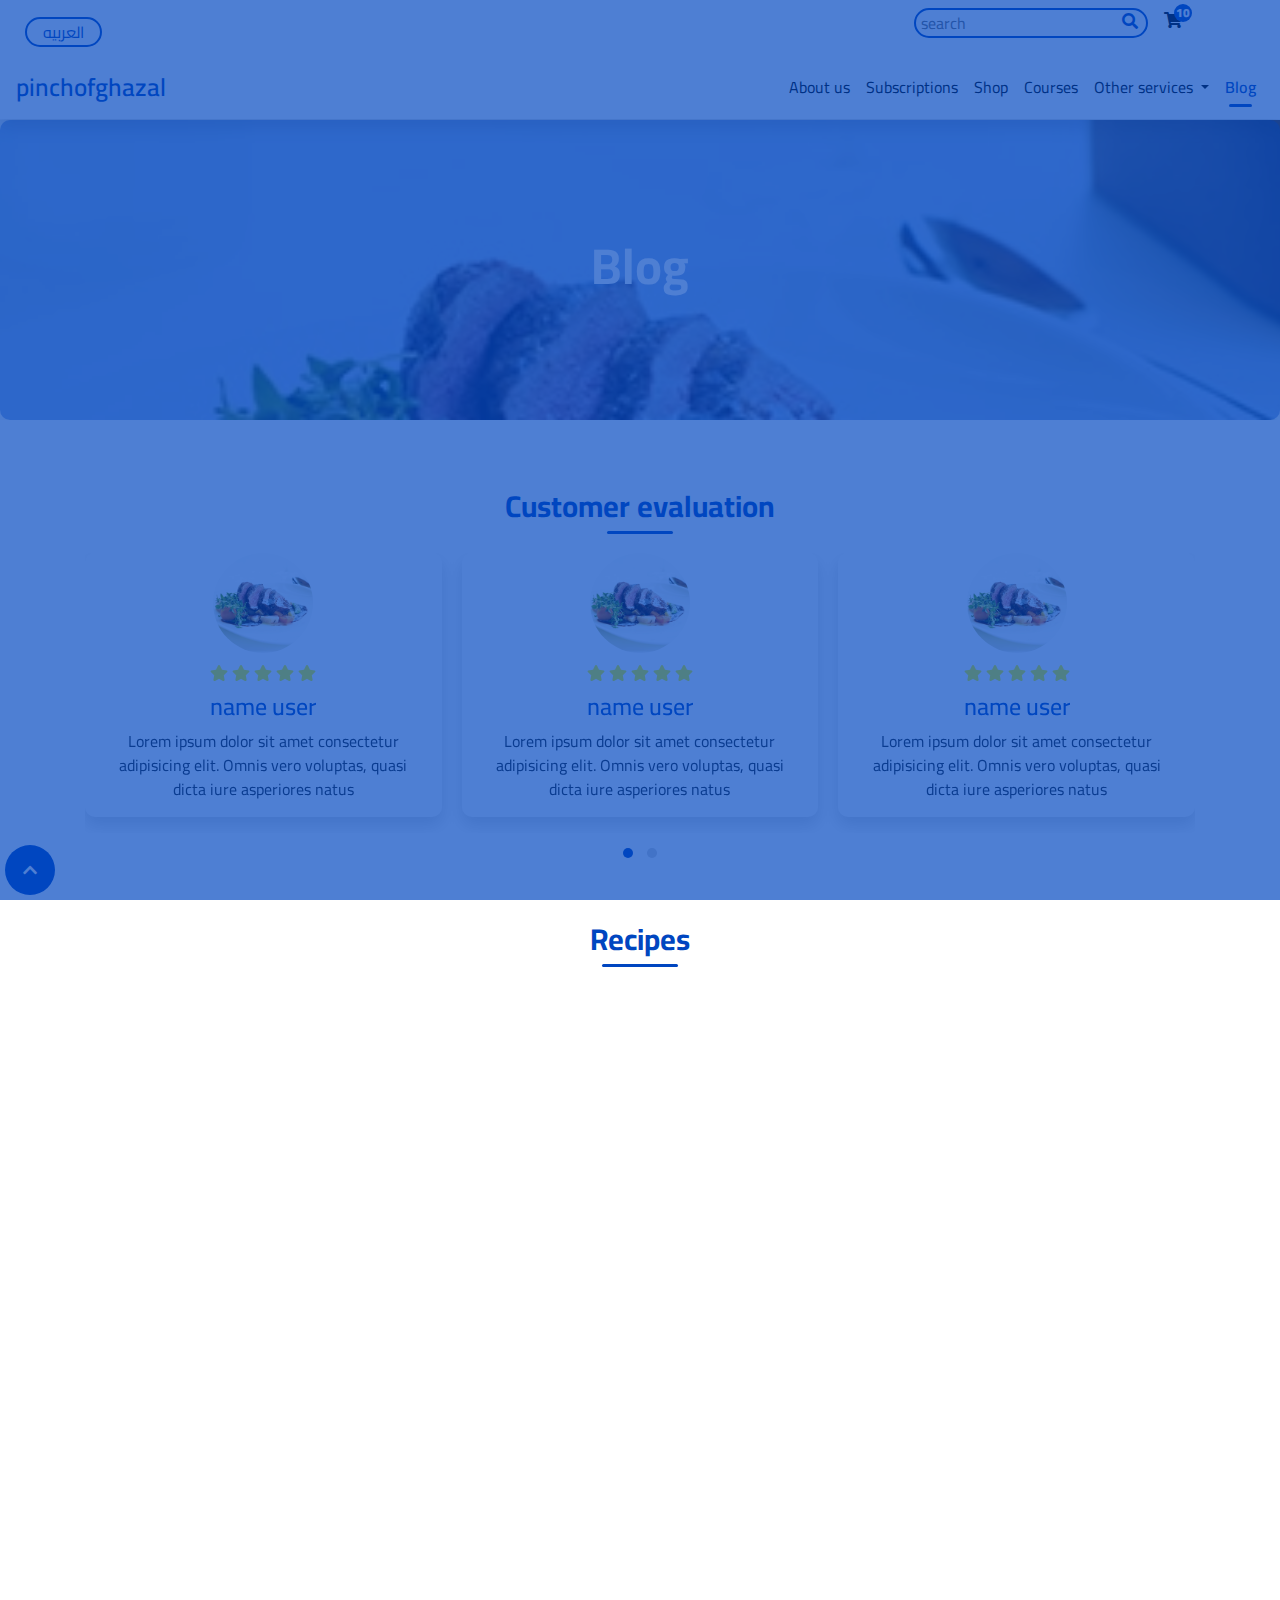
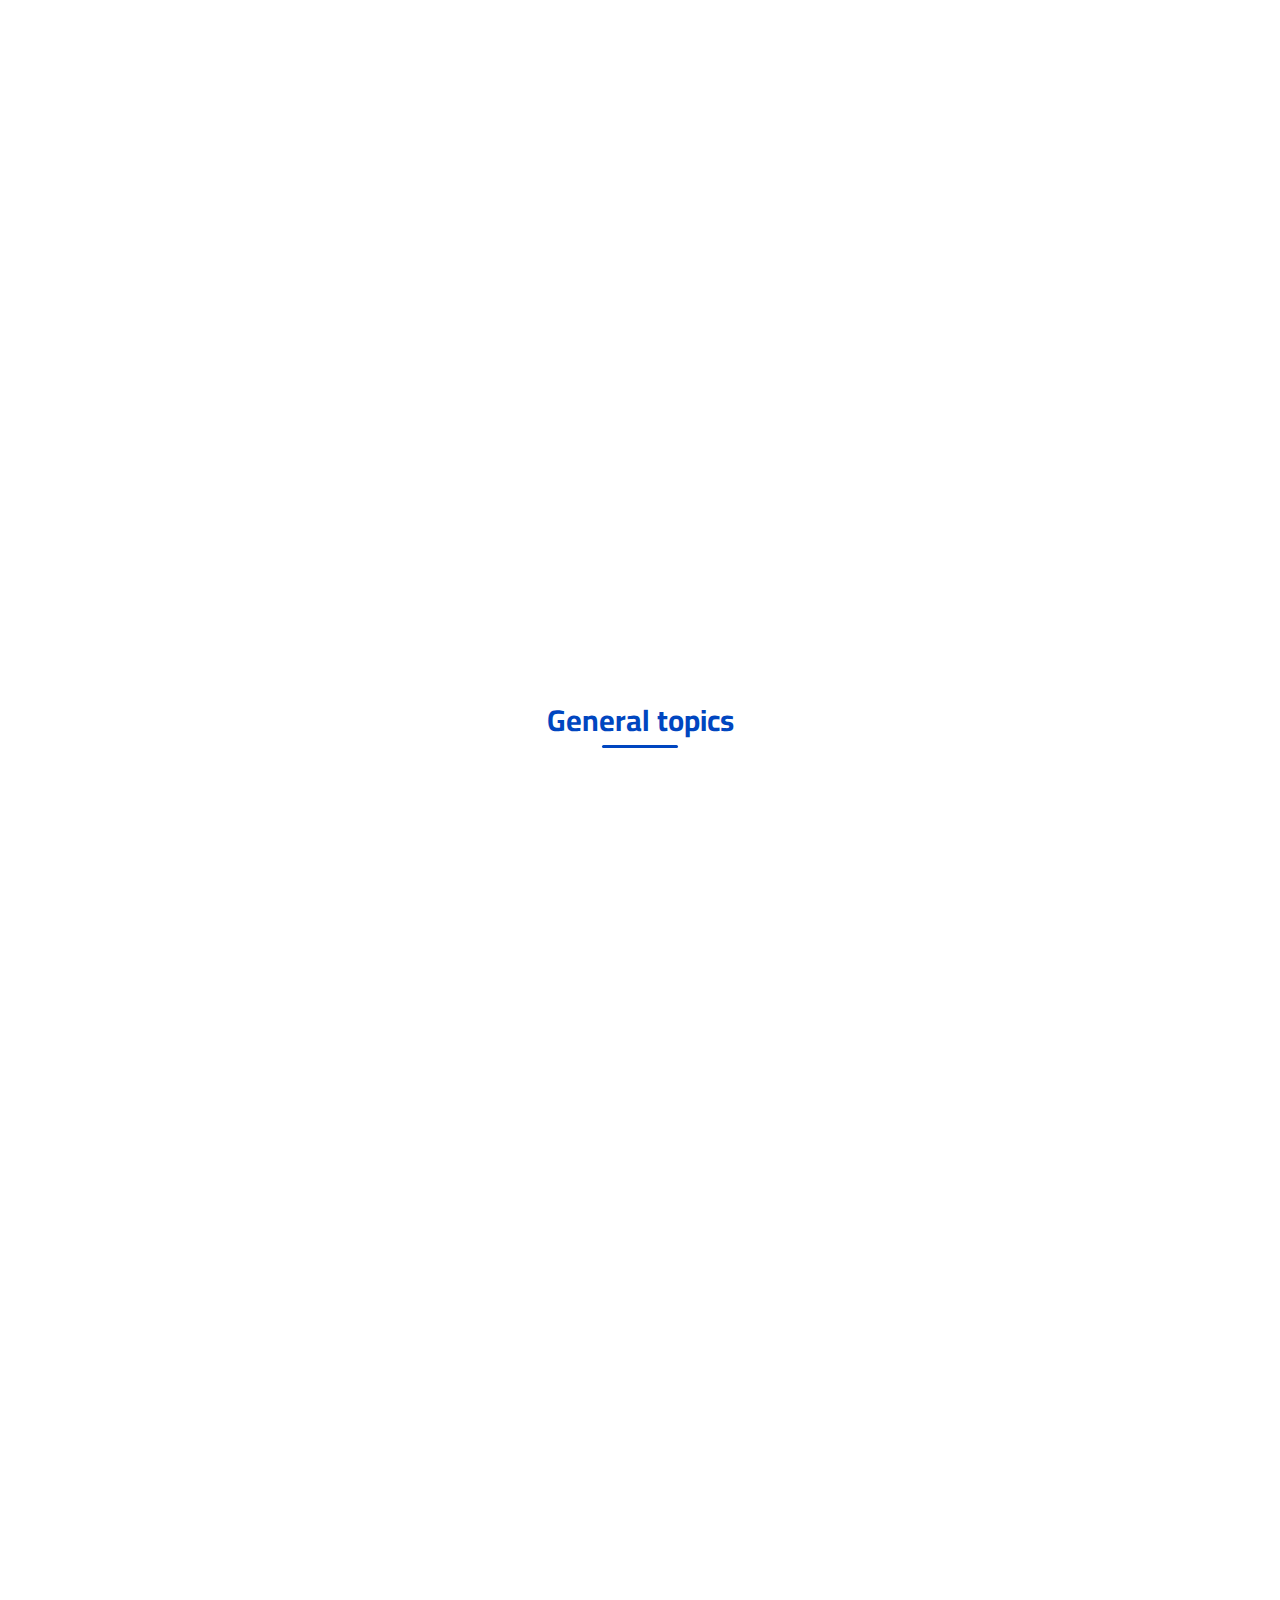
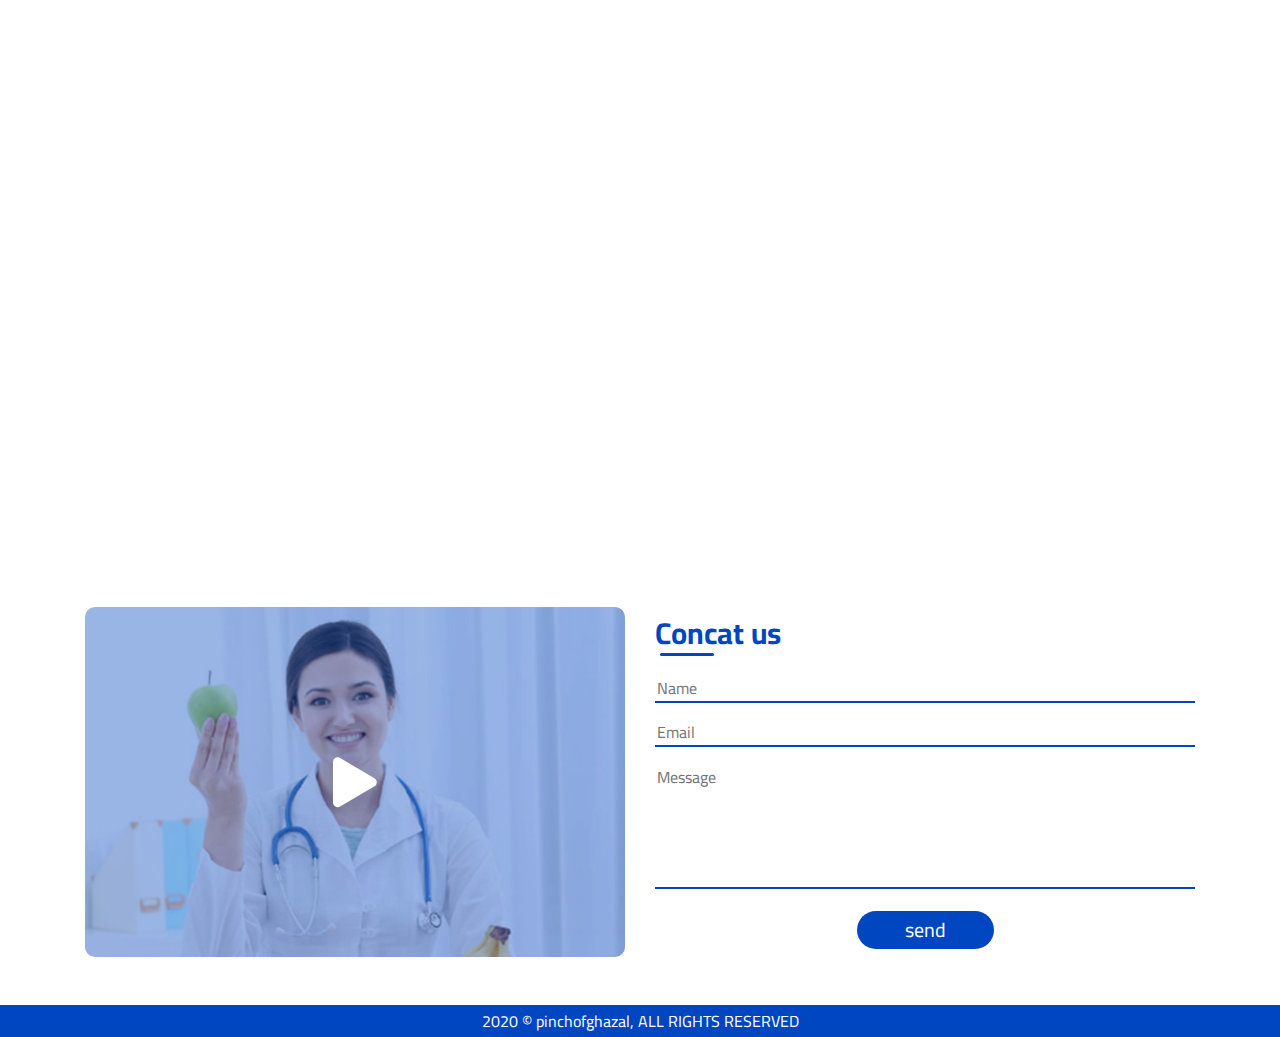
==== blog.html @ 507aa55f "first commit" ====
<!DOCTYPE html>
<html lang="en" dir="ltr">

<head>
    <meta charset="UTF-8">
    <meta name="viewport" content="width=device-width, initial-scale=1.0">
    <title>pinchofghazal</title>
    <link rel="stylesheet" href="css/bootstrap.css">
    <link rel="stylesheet" href="css/all.min.css">
    <link rel="stylesheet" href="css/aos.css">
    <link rel="stylesheet" href="css/magnific-popup.min.css">
    <link rel="stylesheet" href="css/owl.carousel.min.css">
    <link rel="stylesheet" href="css/owl.theme.default.min.css">
    <link rel="stylesheet" href="css/main.css">
    <link rel="preconnect" href="https://fonts.gstatic.com">
    <link href="https://fonts.googleapis.com/css2?family=Cairo:wght@200;300;400;600;700;900&display=swap" rel="stylesheet">
</head>

<body>


    <div class="loader">
        <div class="one"></div>
        <div class="two"></div>
    </div>



    <div class="fixed-top bg-white shadow all-top">
        <div class="top-nav d-block bg-white py-2 clearfix px-5-all">
            <div class="d-inline-block w-25-all ">
                <button class="change-langulage rounded-pill px-3"><a href="index_rtl.html">العربيه</a></button>
            </div>
            <div class="d-inline-block w-70 ">
                <div class="all-nav-top">

                    <div class="d-inline-block mx-3 float-right-all">
                        <a href="">
                            <i class="fas fa-shopping-cart">
                                <span>10</span>
                            </i>
                        </a>

                    </div>
                    <div class="d-inline-block float-right-all position-relative search-all">
                        <input type="text" class="search rounded-pill" placeholder="search">
                        <i class="fas fa-search"></i>
                    </div>
                </div>

            </div>
        </div>
        <nav class="navbar navbar-expand-lg navbar-light bg-light bg-white">

            <a class="navbar-brand" href="index.html">pinchofghazal</a>
            <button class="navbar-toggler" type="button" data-toggle="collapse" data-target="#navbarNav" aria-controls="navbarNav" aria-expanded="false" aria-label="Toggle navigation">
                <span class="navbar-toggler-icon"></span>
            </button>
            <div class="collapse navbar-collapse " id="navbarNav">
                <ul class="navbar-nav mAll-auto ">
                    <li class="nav-item ">
                        <a class="nav-link " href="#">About us <span class="sr-only">(current)</span></a>
                    </li>
                    <li class="nav-item">
                        <a class="nav-link" href="Subscriptions.html">Subscriptions</a>
                    </li>
                    <li class="nav-item">
                        <a class="nav-link" href="#">Shop</a>
                    </li>
                    <li class="nav-item">
                        <a class="nav-link" href="#">Courses</a>
                    </li>

                    <li class="nav-item dropdown">
                        <a class="nav-link dropdown-toggle" href="#" id="navbarDropdown" role="button" data-toggle="dropdown" aria-haspopup="true" aria-expanded="false">
                            Other services

                        </a>
                        <div class="dropdown-menu" aria-labelledby="navbarDropdown">
                            <a class="dropdown-item" href="">Action</a>
                            <a class="dropdown-item" href="">Another action</a>
                            <a class="dropdown-item" href="">Something else here</a>
                        </div>
                    </li>
                    <li class="nav-item">
                        <a class="nav-link active-nav" href="blog.html">Blog</a>
                    </li>
                </ul>
            </div>
        </nav>
    </div>
    <div class="header-blog" style="background-image: url(./img/blog1.jpg);">
        <div class="overlay-2">
            <div class="text-center blog-header d-flex justify-content-center align-items-center">
                <div>
                    <h3 data-aos="fade-down-left">Blog</h3>

                </div>
            </div>
        </div>

    </div>
    <section>
        <div class="container mt-5 pt-3">
            <div class="text-center mb-4 f-title position-relative">
                Customer evaluation

            </div>

            <div class="owl-carousel owl-theme">

                <div class="item">
                    <div class="bg-white shadow radius-20">
                        <div>
                            <div class="text-center d-flex justify-content-center">
                                <img src="./img/blog1.jpg" class=" img-all-blog rounded-circle" alt="">

                            </div>
                            <div class="text-center my-2">
                                <i class="fas fa-star"></i> <i class="fas fa-star"></i> <i class="fas fa-star"></i> <i class="fas fa-star"></i> <i class="fas fa-star"></i>
                            </div>
                            <h4 class="main-color text-center">
                                name user
                            </h4>
                            <p class="px-3 pb-3 text-center">
                                Lorem ipsum dolor sit amet consectetur adipisicing elit. Omnis vero voluptas, quasi dicta iure asperiores natus
                            </p>
                        </div>

                    </div>
                </div>

                <div class="item">
                    <div class="bg-white shadow radius-20">
                        <div>
                            <div class="text-center d-flex justify-content-center">
                                <img src="./img/blog1.jpg" class=" img-all-blog rounded-circle" alt="">

                            </div>
                            <div class="text-center my-2">
                                <i class="fas fa-star"></i> <i class="fas fa-star"></i> <i class="fas fa-star"></i> <i class="fas fa-star"></i> <i class="fas fa-star"></i>
                            </div>
                            <h4 class="main-color text-center">
                                name user
                            </h4>
                            <p class="px-3 pb-3 text-center">
                                Lorem ipsum dolor sit amet consectetur adipisicing elit. Omnis vero voluptas, quasi dicta iure asperiores natus
                            </p>
                        </div>

                    </div>
                </div>

                <div class="item">
                    <div class="bg-white shadow radius-20">
                        <div>
                            <div class="text-center d-flex justify-content-center">
                                <img src="./img/blog1.jpg" class=" img-all-blog rounded-circle" alt="">

                            </div>
                            <div class="text-center my-2">
                                <i class="fas fa-star"></i> <i class="fas fa-star"></i>
                                <i class="fas fa-star"></i> <i class="fas fa-star"></i>
                                <i class="fas fa-star"></i>
                            </div>
                            <h4 class="main-color text-center">
                                name user
                            </h4>
                            <p class="px-3 pb-3 text-center">
                                Lorem ipsum dolor sit amet consectetur adipisicing elit. Omnis vero voluptas, quasi dicta iure asperiores natus
                            </p>
                        </div>

                    </div>
                </div>

                <div class="item">
                    <div class="bg-white shadow radius-20">
                        <div>
                            <div class="text-center d-flex justify-content-center">
                                <img src="./img/blog1.jpg" class=" img-all-blog rounded-circle" alt="">

                            </div>
                            <div class="text-center my-2">
                                <i class="fas fa-star"></i> <i class="fas fa-star"></i> <i class="fas fa-star"></i> <i class="fas fa-star"></i> <i class="fas fa-star"></i>
                            </div>
                            <h4 class="main-color text-center">
                                name user
                            </h4>
                            <p class="px-3 pb-3 text-center">
                                Lorem ipsum dolor sit amet consectetur adipisicing elit. Omnis vero voluptas, quasi dicta iure asperiores natus
                            </p>
                        </div>

                    </div>
                </div>

                <div class="item">
                    <div class="bg-white shadow radius-20">
                        <div>
                            <div class="text-center d-flex justify-content-center">
                                <img src="./img/blog1.jpg" class=" img-all-blog rounded-circle" alt="">

                            </div>
                            <div class="text-center my-2">
                                <i class="fas fa-star"></i> <i class="fas fa-star"></i> <i class="fas fa-star"></i> <i class="fas fa-star"></i> <i class="fas fa-star"></i>
                            </div>
                            <h4 class="main-color text-center">
                                name user
                            </h4>
                            <p class="px-3 pb-3 text-center">
                                Lorem ipsum dolor sit amet consectetur adipisicing elit. Omnis vero voluptas, quasi dicta iure asperiores natus
                            </p>
                        </div>

                    </div>
                </div>

                <div class="item">
                    <div class="bg-white shadow radius-20">
                        <div>
                            <div class="text-center d-flex justify-content-center">
                                <img src="./img/blog1.jpg" class=" img-all-blog rounded-circle" alt="">

                            </div>
                            <div class="text-center my-2">
                                <i class="fas fa-star"></i> <i class="fas fa-star"></i>
                                <i class="fas fa-star"></i> <i class="fas fa-star"></i>
                                <i class="fas fa-star"></i>
                            </div>
                            <h4 class="main-color text-center">
                                name user
                            </h4>
                            <p class="px-3 pb-3 text-center">
                                Lorem ipsum dolor sit amet consectetur adipisicing elit. Omnis vero voluptas, quasi dicta iure asperiores natus
                            </p>
                        </div>

                    </div>
                </div>

            </div>
        </div>
    </section>
    <section class="my-5">
        <div class="text-center mb-4 f-title position-relative">
            Recipes

        </div>
        <div class="container Recipes">
            <div class="row">
                <div class="col-md-4 my-2" data-aos-offset="500" data-aos-duration="1000" data-aos="fade-down-left">
                    <div class="radius-20 position-relative overflow-hidden">

                        <img src="./img/blog1.jpg" class="w-100 radius-20 img-fluid" alt="">
                        <div class="overlay-4 d-flex justify-content-center align-items-center">
                            <a class="viewMore open-all rounded-pill" href="https://www.youtube.com/watch?v=DBaBpQOu3nA" target="_blank">

                                <i class="fas fa-play"></i>
                            </a>
                        </div>
                    </div>

                </div>
                <div class="col-md-4 my-2" data-aos-offset="500" data-aos-duration="1000" data-aos="fade-down-left">
                    <div class="radius-20 position-relative overflow-hidden">

                        <img src="./img/blog1.jpg" class="w-100 radius-20 img-fluid" alt="">
                        <div class="overlay-4 d-flex justify-content-center align-items-center">
                            <a class="viewMore open-all rounded-pill" href="https://www.youtube.com/watch?v=DBaBpQOu3nA" target="_blank">

                                <i class="fas fa-play"></i>
                            </a>
                        </div>
                    </div>

                </div>
                <div class="col-md-4 my-2" data-aos-offset="500" data-aos-duration="1000" data-aos="fade-down-left">
                    <div class="radius-20 position-relative overflow-hidden">

                        <img src="./img/blog1.jpg" class="w-100 radius-20 img-fluid" alt="">
                        <div class="overlay-4 d-flex justify-content-center align-items-center">
                            <a class="viewMore open-all rounded-pill" href="https://www.youtube.com/watch?v=DBaBpQOu3nA" target="_blank">

                                <i class="fas fa-play"></i>
                            </a>
                        </div>
                    </div>

                </div>
                <div class="col-md-4 my-2" data-aos-offset="500" data-aos-duration="1000" data-aos="fade-down-left">
                    <div class="radius-20 position-relative overflow-hidden">

                        <img src="./img/blog1.jpg" class="w-100 radius-20 img-fluid" alt="">
                        <div class="overlay-4 d-flex justify-content-center align-items-center">
                            <a class="viewMore open-all rounded-pill" href="https://www.youtube.com/watch?v=DBaBpQOu3nA" target="_blank">

                                <i class="fas fa-play"></i>
                            </a>
                        </div>
                    </div>

                </div>

                <div class="col-md-4 my-2" data-aos-offset="500" data-aos-duration="1000" data-aos="fade-down-left">
                    <div class="radius-20 position-relative overflow-hidden">

                        <img src="./img/blog1.jpg" class="w-100 radius-20 img-fluid" alt="">
                        <div class="overlay-4 d-flex justify-content-center align-items-center">
                            <a class="viewMore open-all rounded-pill" href="https://www.youtube.com/watch?v=DBaBpQOu3nA" target="_blank">

                                <i class="fas fa-play"></i>
                            </a>
                        </div>
                    </div>

                </div>

                <div class="col-md-4 my-2" data-aos-offset="500" data-aos-duration="1000" data-aos="fade-down-left">
                    <div class="radius-20 position-relative overflow-hidden">

                        <img src="./img/blog1.jpg" class="w-100 radius-20 img-fluid" alt="">
                        <div class="overlay-4 d-flex justify-content-center align-items-center">
                            <a class="viewMore open-all rounded-pill" href="https://www.youtube.com/watch?v=DBaBpQOu3nA" target="_blank">

                                <i class="fas fa-play"></i>
                            </a>
                        </div>
                    </div>

                </div>
                <div class="col-md-4 my-2" data-aos-offset="500" data-aos-duration="1000" data-aos="fade-down-left">
                    <div class="radius-20 position-relative overflow-hidden">

                        <img src="./img/blog1.jpg" class="w-100 radius-20 img-fluid" alt="">
                        <div class="overlay-4 d-flex justify-content-center align-items-center">
                            <a class="viewMore open-all rounded-pill" href="https://www.youtube.com/watch?v=DBaBpQOu3nA" target="_blank">

                                <i class="fas fa-play"></i>
                            </a>
                        </div>
                    </div>

                </div>
                <div class="col-md-4 my-2" data-aos-offset="500" data-aos-duration="1000" data-aos="fade-down-left">
                    <div class="radius-20 position-relative overflow-hidden">

                        <img src="./img/blog1.jpg" class="w-100 radius-20 img-fluid" alt="">
                        <div class="overlay-4 d-flex justify-content-center align-items-center">
                            <a class="viewMore open-all rounded-pill" href="https://www.youtube.com/watch?v=DBaBpQOu3nA" target="_blank">

                                <i class="fas fa-play"></i>
                            </a>
                        </div>
                    </div>

                </div>
                <div class="col-md-4 my-2" data-aos-offset="500" data-aos-duration="1000" data-aos="fade-down-left">
                    <div class="radius-20 position-relative overflow-hidden">

                        <img src="./img/blog1.jpg" class="w-100 radius-20 img-fluid" alt="">
                        <div class="overlay-4 d-flex justify-content-center align-items-center">
                            <a class="viewMore open-all rounded-pill" href="https://www.youtube.com/watch?v=DBaBpQOu3nA" target="_blank">

                                <i class="fas fa-play"></i>
                            </a>
                        </div>
                    </div>

                </div>
                <div class="col-md-4 my-2" data-aos-offset="500" data-aos-duration="1000" data-aos="fade-down-left">
                    <div class="radius-20 position-relative overflow-hidden">

                        <img src="./img/blog1.jpg" class="w-100 radius-20 img-fluid" alt="">
                        <div class="overlay-4 d-flex justify-content-center align-items-center">
                            <a class="viewMore open-all rounded-pill" href="https://www.youtube.com/watch?v=DBaBpQOu3nA" target="_blank">

                                <i class="fas fa-play"></i>
                            </a>
                        </div>
                    </div>

                </div>
                <div class="col-md-4 my-2" data-aos-offset="500" data-aos-duration="1000" data-aos="fade-down-left">
                    <div class="radius-20 position-relative overflow-hidden">

                        <img src="./img/blog1.jpg" class="w-100 radius-20 img-fluid" alt="">
                        <div class="overlay-4 d-flex justify-content-center align-items-center">
                            <a class="viewMore open-all rounded-pill" href="https://www.youtube.com/watch?v=DBaBpQOu3nA" target="_blank">

                                <i class="fas fa-play"></i>
                            </a>
                        </div>
                    </div>

                </div>
                <div class="col-md-4 my-2" data-aos-offset="500" data-aos-duration="1000" data-aos="fade-down-left">
                    <div class="radius-20 position-relative overflow-hidden">

                        <img src="./img/blog1.jpg" class="w-100 radius-20 img-fluid" alt="">
                        <div class="overlay-4 d-flex justify-content-center align-items-center">
                            <a class="viewMore open-all rounded-pill" href="https://www.youtube.com/watch?v=DBaBpQOu3nA" target="_blank">

                                <i class="fas fa-play"></i>
                            </a>
                        </div>
                    </div>

                </div>
            </div>
        </div>
    </section>
    <section class="mb-5">
        <div class="text-center mb-4 f-title position-relative">
            General topics

        </div>
        <div class="container">
            <div class="row">


                <div class="col-md-12 my-3">
                    <div class="row py-0 bg-white shadow radius-20" data-aos-offset="500" data-aos-duration="1000" data-aos="flip-down">
                        <div class="col-md-4 px-0 py-0">
                            <img src="./img/ex3.jpg" class=" w-100 h-100" alt="">
                        </div>
                        <div class="col-md-8 d-flex align-items-center">
                            <div>

                                <h4 class="main-color"><i class="fas fa-dot-circle px-1"></i> name topics</h4>
                                <p>
                                    Lorem ipsum dolor sit amet consectetur adipisicing elit. Velit sapiente in officiis est corrupti aut magnam consequatur dolore labore excepturi, possimus provident ut soluta, deserunt facere! Ea suscipit sed eligendi!
                                </p>
                            </div>

                        </div>
                    </div>
                </div>

                <div class="col-md-12 my-3">
                    <div class="row py-0 bg-white shadow radius-20" data-aos-offset="500" data-aos-duration="1000" data-aos="flip-down">
                        <div class="col-md-4 px-0 py-0">
                            <img src="./img/ex3.jpg" class=" w-100 h-100" alt="">
                        </div>
                        <div class="col-md-8 d-flex align-items-center">
                            <div>

                                <h4 class="main-color"><i class="fas fa-dot-circle px-1"></i> name topics</h4>
                                <p>
                                    Lorem ipsum dolor sit amet consectetur adipisicing elit. Velit sapiente in officiis est corrupti aut magnam consequatur dolore labore excepturi, possimus provident ut soluta, deserunt facere! Ea suscipit sed eligendi!
                                </p>
                            </div>

                        </div>
                    </div>
                </div>
                <div class="col-md-12 my-3">
                    <div class="row py-0 bg-white shadow radius-20" data-aos-offset="500" data-aos-duration="1000" data-aos="flip-down">
                        <div class="col-md-4 px-0 py-0">
                            <img src="./img/ex3.jpg" class=" w-100 h-100" alt="">
                        </div>
                        <div class="col-md-8 d-flex align-items-center">
                            <div>

                                <h4 class="main-color"><i class="fas fa-dot-circle px-1"></i> name topics</h4>
                                <p>
                                    Lorem ipsum dolor sit amet consectetur adipisicing elit. Velit sapiente in officiis est corrupti aut magnam consequatur dolore labore excepturi, possimus provident ut soluta, deserunt facere! Ea suscipit sed eligendi!
                                </p>
                            </div>

                        </div>
                    </div>
                </div>
                <div class="col-md-12 my-3">
                    <div class="row py-0 bg-white shadow radius-20" data-aos-offset="500" data-aos-duration="1000" data-aos="flip-down">
                        <div class="col-md-4 px-0 py-0">
                            <img src="./img/ex3.jpg" class=" w-100 h-100" alt="">
                        </div>
                        <div class="col-md-8 d-flex align-items-center">
                            <div>

                                <h4 class="main-color"><i class="fas fa-dot-circle px-1"></i> name topics</h4>
                                <p>
                                    Lorem ipsum dolor sit amet consectetur adipisicing elit. Velit sapiente in officiis est corrupti aut magnam consequatur dolore labore excepturi, possimus provident ut soluta, deserunt facere! Ea suscipit sed eligendi!
                                </p>
                            </div>

                        </div>
                    </div>
                </div>
                <div class="col-md-12 my-3">
                    <div class="row py-0 bg-white shadow radius-20" data-aos-offset="500" data-aos-duration="1000" data-aos="flip-down">
                        <div class="col-md-4 px-0 py-0">
                            <img src="./img/ex3.jpg" class=" w-100 h-100" alt="">
                        </div>
                        <div class="col-md-8 d-flex align-items-center">
                            <div>

                                <h4 class="main-color"><i class="fas fa-dot-circle px-1"></i> name topics</h4>
                                <p>
                                    Lorem ipsum dolor sit amet consectetur adipisicing elit. Velit sapiente in officiis est corrupti aut magnam consequatur dolore labore excepturi, possimus provident ut soluta, deserunt facere! Ea suscipit sed eligendi!
                                </p>
                            </div>

                        </div>
                    </div>
                </div>


            </div>
        </div>
    </section>
    <section>
        <div class="container my-5">
            <div class="row">
                <div class="col-md-6">
                    <div class="position-relative">
                        <img src="./img/ex3.jpg" class="w-100 border-10 img-fluid " alt="">
                        <div class="overlay-2 d-flex align-items-center justify-content-center">
                            <a class="viewMore open-all rounded-pill" href="https://www.youtube.com/watch?v=DBaBpQOu3nA" target="_blank">

                                <i class="fas fa-play"></i>
                            </a>
                        </div>
                    </div>
                </div>

                <div class="col-md-6 conact">
                    <h2 class="position-relative title-sec my-2">Concat us</h2>
                    <div class="d-flex align-items-center ">
                        <div class="w-100">
                            <form action="" method="">
                                <div class="my-3">
                                    <input type="text" class="w-100" placeholder="Name">
                                </div>
                                <div class="my-3">
                                    <input type="email" class="w-100" placeholder="Email">
                                </div>
                                <div class="my-3">
                                    <textarea name="" id="" rows="5" class="w-100" placeholder="Message"></textarea>
                                </div>
                                <div class="text-center">
                                    <button class="send-btn rounded-pill px-5 py-1">send</button>
                                </div>
                            </form>
                        </div>
                    </div>

                </div>

            </div>
        </div>
    </section>
    <div class="bg-main py-1 color-main text-center">
        2020 © pinchofghazal, ALL RIGHTS RESERVED
    </div>
    <div id="up">
        <i class="fas fa-chevron-up"></i>
    </div>
    <script src="js/jquery-3-4-1-min.js"></script>
    <script src="js/popper.min.js"></script>
    <script src="js/bootstrap.js"></script>
    <script src="js/aos.js"></script>
    <script src="js/jquery.magnific-popup.min.js"></script>
    <script src="js/videopopup.js"></script>
    <script src="js/owl.carousel.min.js"></script>
    <script src="js/main.js"></script>
    <script src="js/blog.js"></script>
</body>

</html>
---- css/main.css ----
[dir="rtl"] body {
  direction: rtl;
  text-align: right;
}

[dir="rtl"] html {
  text-align: right;
  direction: rtl;
}

[dir="rtl"] .price-product {
  left: 25px;
}

[dir="rtl"] .mAll-auto {
  margin-right: auto;
}

[dir="rtl"] .float-right-all {
  float: left !important;
}

[dir="rtl"] .search-all i {
  left: 10px !important;
}

@media (min-width: 1px) and (max-width: 767px) {
  [dir="rtl"] .carousel-indicators {
    right: -54px;
  }
}

[dir="rtl"] .carousel-control-next {
  right: 20px !important;
}

[dir="rtl"] .carousel-control-next .fa-chevron-right {
  right: -10px !important;
}

[dir="rtl"] .carousel-control-prev {
  left: 20px !important;
}

[dir="rtl"] .carousel-control-prev .fa-chevron-left {
  right: -10px;
}

@media (min-width: 1px) and (max-width: 767px) {
  [dir="rtl"] .carousel-control-next {
    right: 0px !important;
  }
  [dir="rtl"] .carousel-control-next .fa-chevron-right {
    right: -10px !important;
  }
  [dir="rtl"] .carousel-control-prev {
    left: 0px !important;
  }
  [dir="rtl"] .carousel-control-prev .fa-chevron-left {
    right: -10px;
  }
}

@media (min-width: 1px) and (max-width: 767px) {
  [dir="rtl"] .carousel-control-next {
    width: 30px !important;
    height: 30px !important;
    right: 10px !important;
  }
  [dir="rtl"] .carousel-control-next .fa-chevron-right {
    right: -10px !important;
  }
  [dir="rtl"] .carousel-control-prev {
    width: 30px !important;
    height: 30px !important;
    left: 10px !important;
  }
  [dir="rtl"] .carousel-control-prev .fa-chevron-left {
    right: -10px;
  }
}

[dir="rtl"] .title-sec::after {
  right: 5px;
}

* {
  font-family: 'Cairo', sans-serif;
}

body {
  overflow-x: hidden;
}

[dir="ltr"] .title-sec::after {
  left: 5px;
}

[dir="ltr"] body {
  direction: ltr;
  text-align: left;
}

[dir="ltr"] html {
  direction: ltr;
  text-align: left;
}

[dir="ltr"] .price-product {
  right: 25px;
}

[dir="ltr"] .mAll-auto {
  margin-left: auto;
}

[dir="ltr"] .float-right-all {
  float: right;
}

[dir="ltr"] .search-all i {
  right: 10px !important;
}

[dir="ltr"] .carousel-control-next {
  right: 20px !important;
}

[dir="ltr"] .carousel-control-next .fa-chevron-right {
  right: 10px !important;
}

[dir="ltr"] .carousel-control-prev {
  left: 20px !important;
}

[dir="ltr"] .carousel-control-prev .fa-chevron-left {
  left: -10px;
}

@media (min-width: 1px) and (max-width: 767px) {
  [dir="ltr"] .carousel-control-next {
    width: 30px !important;
    height: 30px !important;
    right: 10px !important;
  }
  [dir="ltr"] .carousel-control-next .fa-chevron-right {
    right: 10px !important;
  }
  [dir="ltr"] .carousel-control-prev {
    width: 30px !important;
    height: 30px !important;
    left: 10px !important;
  }
  [dir="ltr"] .carousel-control-prev .fa-chevron-left {
    right: 0px;
  }
}

.carousel-inner {
  height: 100% !important;
}

.carousel-item {
  background-position: center;
  background-size: cover;
  height: 100% !important;
}

.all-one {
  position: relative;
  height: 100%;
}

.overlay {
  background-color: rgba(0, 0, 0, 0.3);
  height: 100%;
  width: 100%;
}

.fixed-top {
  z-index: 888 !important;
}

.loader {
  position: fixed;
  z-index: 9999999999999999999 !important;
  background: #0046C0;
  display: -webkit-box;
  display: -ms-flexbox;
  display: flex;
  height: 100vh;
  width: 100%;
  top: 0;
  left: 0;
  right: 0;
  bottom: 0;
  -webkit-box-pack: center;
      -ms-flex-pack: center;
          justify-content: center;
  -webkit-box-align: center;
      -ms-flex-align: center;
          align-items: center;
}

.one {
  position: absolute;
  border-radius: 50%;
  background: #FFFFFF;
  opacity: .0;
  -webkit-animation: loading 1.3s .65s infinite;
          animation: loading 1.3s .65s infinite;
  height: 20px;
  width: 20px;
}

.two {
  position: absolute;
  border-radius: 50%;
  background: #FF4081;
  opacity: .0;
  -webkit-animation: loading 1.3s infinite;
          animation: loading 1.3s infinite;
  height: 20px;
  width: 20px;
}

@-webkit-keyframes loading {
  0% {
    opacity: .0;
    -webkit-transform: scale(0.15);
            transform: scale(0.15);
    -webkit-box-shadow: 0 0 2px rgba(0, 0, 0, 0.1);
            box-shadow: 0 0 2px rgba(0, 0, 0, 0.1);
  }
  50% {
    opacity: 1;
    -webkit-transform: scale(2);
            transform: scale(2);
    -webkit-box-shadow: 0 0 10px rgba(0, 0, 0, 0.1);
            box-shadow: 0 0 10px rgba(0, 0, 0, 0.1);
  }
  100% {
    opacity: .0;
    -webkit-transform: scale(0.15);
            transform: scale(0.15);
    -webkit-box-shadow: 0 0 2px rgba(0, 0, 0, 0.1);
            box-shadow: 0 0 2px rgba(0, 0, 0, 0.1);
  }
}

@keyframes loading {
  0% {
    opacity: .0;
    -webkit-transform: scale(0.15);
            transform: scale(0.15);
    -webkit-box-shadow: 0 0 2px rgba(0, 0, 0, 0.1);
            box-shadow: 0 0 2px rgba(0, 0, 0, 0.1);
  }
  50% {
    opacity: 1;
    -webkit-transform: scale(2);
            transform: scale(2);
    -webkit-box-shadow: 0 0 10px rgba(0, 0, 0, 0.1);
            box-shadow: 0 0 10px rgba(0, 0, 0, 0.1);
  }
  100% {
    opacity: .0;
    -webkit-transform: scale(0.15);
            transform: scale(0.15);
    -webkit-box-shadow: 0 0 2px rgba(0, 0, 0, 0.1);
            box-shadow: 0 0 2px rgba(0, 0, 0, 0.1);
  }
}

.Advertising {
  height: 100%;
  position: fixed !important;
  top: 0;
  left: 0;
  right: 0;
  bottom: 0;
  background-color: rgba(0, 0, 0, 0.3);
  z-index: 8888 !important;
  -webkit-animation-name: open;
          animation-name: open;
  -webkit-animation-duration: 1s;
          animation-duration: 1s;
  display: none;
}

@-webkit-keyframes open {
  0% {
    transform: scale(0);
    -webkit-transform: scale(0);
    -moz-transform: scale(0);
    -ms-transform: scale(0);
    -o-transform: scale(0);
  }
  100% {
    transform: scale(1);
    -webkit-transform: scale(1);
    -moz-transform: scale(1);
    -ms-transform: scale(1);
    -o-transform: scale(1);
  }
}

@keyframes open {
  0% {
    transform: scale(0);
    -webkit-transform: scale(0);
    -moz-transform: scale(0);
    -ms-transform: scale(0);
    -o-transform: scale(0);
  }
  100% {
    transform: scale(1);
    -webkit-transform: scale(1);
    -moz-transform: scale(1);
    -ms-transform: scale(1);
    -o-transform: scale(1);
  }
}

.Advertising-box {
  background-color: #fff;
  border-radius: 10px;
  width: 35%;
  -webkit-border-radius: 10px;
  -moz-border-radius: 10px;
  -ms-border-radius: 10px;
  -o-border-radius: 10px;
}

.rounded-left-all {
  border-top-left-radius: 10px;
}

.rounded-right-all {
  border-top-right-radius: 10px;
}

.object-fit {
  -o-object-fit: cover;
     object-fit: cover;
}

.close-Advertising {
  position: absolute;
  top: -13px;
  right: -13px;
  background-color: #ffffff;
  color: #000000;
  padding: 5px;
  width: 30px;
  height: 30px;
  border-radius: 50%;
  -webkit-border-radius: 50%;
  -moz-border-radius: 50%;
  -ms-border-radius: 50%;
  -o-border-radius: 50%;
  -webkit-box-pack: center;
      -ms-flex-pack: center;
          justify-content: center;
  -webkit-box-align: center;
      -ms-flex-align: center;
          align-items: center;
  display: -webkit-box;
  display: -ms-flexbox;
  display: flex;
  text-align: center;
  cursor: pointer;
  -webkit-box-shadow: 0px 0px 10px #000000;
          box-shadow: 0px 0px 10px #000000;
}

a {
  text-decoration: none !important;
}

a:hover {
  text-decoration: none !important;
}

a,
a:hover,
a:focus,
a:active {
  text-decoration: none !important;
}

.see-All {
  border: 2px solid #0046C0;
  color: #0046C0;
  padding-left: 50px;
  padding-right: 50px;
}

.price-product {
  position: absolute;
  background-color: #fff;
  -webkit-box-shadow: 0px 10px 25px #ccc;
          box-shadow: 0px 10px 25px #ccc;
  top: -25px;
  width: 50px;
  height: 50px;
  display: -webkit-box;
  display: -ms-flexbox;
  display: flex;
  -webkit-box-align: center;
      -ms-flex-align: center;
          align-items: center;
  -webkit-box-pack: center;
      -ms-flex-pack: center;
          justify-content: center;
  border-radius: 50%;
  -webkit-border-radius: 50%;
  -moz-border-radius: 50%;
  -ms-border-radius: 50%;
  -o-border-radius: 50%;
}

.name-product {
  color: #0046C0;
  font-size: 25px;
  font-weight: 600;
}

.navbar-brand {
  color: #0046C0 !important;
  font-weight: 600 !important;
  font-size: 25px !important;
}

.carousel-control-next {
  background-color: #fff !important;
  width: 50px !important;
  height: 50px !important;
  color: #0046C0 !important;
  border-radius: 50% !important;
  -webkit-border-radius: 50% !important;
  -moz-border-radius: 50% !important;
  -ms-border-radius: 50% !important;
  -o-border-radius: 50% !important;
  position: absolute;
  top: 50% !important;
  display: -webkit-box !important;
  display: -ms-flexbox !important;
  display: flex !important;
  -webkit-box-align: center !important;
      -ms-flex-align: center !important;
          align-items: center !important;
  -webkit-box-pack: center !important;
      -ms-flex-pack: center !important;
          justify-content: center !important;
  text-align: center !important;
  opacity: 1 !important;
}

.carousel-control-next .fa-chevron-right {
  display: -webkit-box !important;
  display: -ms-flexbox !important;
  display: flex !important;
  -webkit-box-align: center !important;
      -ms-flex-align: center !important;
          align-items: center !important;
  -webkit-box-pack: center !important;
      -ms-flex-pack: center !important;
          justify-content: center !important;
  position: relative;
  right: 10px;
}

.carousel-control-prev {
  opacity: 1 !important;
  background-color: #fff !important;
  width: 50px !important;
  height: 50px !important;
  color: #0046C0 !important;
  border-radius: 50% !important;
  -webkit-border-radius: 50% !important;
  -moz-border-radius: 50% !important;
  -ms-border-radius: 50% !important;
  -o-border-radius: 50% !important;
  position: absolute;
  top: 50% !important;
  display: -webkit-box !important;
  display: -ms-flexbox !important;
  display: flex !important;
  -webkit-box-align: center !important;
      -ms-flex-align: center !important;
          align-items: center !important;
  -webkit-box-pack: center !important;
      -ms-flex-pack: center !important;
          justify-content: center !important;
  text-align: center !important;
}

.carousel-control-prev .fa-chevron-left {
  display: -webkit-box !important;
  display: -ms-flexbox !important;
  display: flex !important;
  -webkit-box-align: center !important;
      -ms-flex-align: center !important;
          align-items: center !important;
  -webkit-box-pack: center !important;
      -ms-flex-pack: center !important;
          justify-content: center !important;
  position: relative;
  left: -10px;
}

.carousel-indicators li {
  width: 10px !important;
  height: 10px !important;
  border-radius: 50%;
  -webkit-border-radius: 50%;
  -moz-border-radius: 50%;
  -ms-border-radius: 50%;
  -o-border-radius: 50%;
  background-color: #fff !important;
  opacity: 1 !important;
}

.carousel-indicators li.active {
  background-color: #0046C0 !important;
}

.navbar-light .navbar-nav .nav-link {
  color: #000000 !important;
}

.navbar-light .navbar-nav .nav-item {
  position: relative;
}

.navbar-light .navbar-nav .active-nav {
  color: #0046C0 !important;
  font-weight: 600 !important;
}

.navbar-light .navbar-nav .active-nav::after {
  content: "";
  position: absolute !important;
  left: 25% !important;
  bottom: 0 !important;
  height: 3px !important;
  width: 50%;
  background-color: #0046C0;
  border-radius: 50px;
  -webkit-border-radius: 50px;
  -moz-border-radius: 50px;
  -ms-border-radius: 50px;
  -o-border-radius: 50px;
}

@media (min-width: 1px) and (max-width: 767px) {
  .Advertising-box {
    width: 95%;
  }
  .navbar-light .navbar-nav .active-nav::after {
    content: "";
    position: absolute !important;
    width: 0%;
    background-color: transparent;
  }
}

@media (min-width: 767px) and (max-width: 769px) {
  .Advertising-box {
    width: 60%;
  }
  .navbar-light .navbar-nav .active-nav::after {
    content: "";
    position: absolute !important;
    width: 0%;
    background-color: transparent;
  }
}

@media (min-width: 769px) and (max-width: 1024px) {
  .Advertising-box {
    width: 60%;
  }
}

.title-header {
  color: #fff;
}

.title-header h2 {
  color: #0046C0;
  font-weight: 700;
  font-size: 50px;
}

.video-open-one {
  color: #fff !important;
  border: 2px solid #fff;
  font-weight: 700;
}

.video-open-one:hover {
  color: #0046C0 !important;
  border: 2px solid #fff;
  background-color: #fff;
}

.change-langulage {
  background-color: transparent;
  border: 2px solid #0046C0;
}

.change-langulage a {
  color: #0046C0 !important;
}

button {
  outline: none !important;
}

.change-langulage:hover {
  background-color: #0046C0;
  border: 2px solid #0046C0;
}

.change-langulage:hover a {
  color: #fff !important;
}

.px-5-all {
  padding-left: 25px;
  padding-right: 25px;
}

@media (min-width: 1px) and (max-width: 767px) {
  .px-5-all {
    padding-left: 5px;
    padding-right: 5px;
  }
  .all-nav-top {
    display: -webkit-box;
    display: -ms-flexbox;
    display: flex;
    -webkit-box-align: center;
        -ms-flex-align: center;
            align-items: center;
  }
}

.w-70 {
  width: 70% !important;
}

input {
  outline: none !important;
}

input.search {
  border: 2px solid #0046C0 !important;
  padding-left: 5px;
  padding-right: 5px;
}

.search-all {
  position: relative;
}

.search-all i {
  position: absolute;
  color: #0046C0;
  top: 5px;
}

.fa-shopping-cart {
  position: relative;
  text-align: center;
  color: #000;
}

.fa-shopping-cart span {
  display: inline-block;
  padding-top: 3px;
  position: absolute;
  top: -8px;
  right: -10px;
  width: 18px;
  height: 18px;
  font-size: 12px;
  background-color: #0046C0;
  border-radius: 50%;
  color: #fff !important;
  -webkit-border-radius: 50%;
  -moz-border-radius: 50%;
  -ms-border-radius: 50%;
  -o-border-radius: 50%;
}

.w-25-all {
  width: 25%;
}

.dropdown-menu {
  border: none !important;
  border-top: 2px solid #0046C0 !important;
  border-radius: none !important;
  -webkit-border-radius: none !important;
  -moz-border-radius: none !important;
  -ms-border-radius: none !important;
  -o-border-radius: none !important;
}

.border-10, .overlay-2 {
  border-radius: 10px;
  -webkit-border-radius: 10px;
  -moz-border-radius: 10px;
  -ms-border-radius: 10px;
  -o-border-radius: 10px;
}

.overlay-2 {
  position: absolute;
  width: 100%;
  height: 100%;
  top: 0;
  left: 0;
  right: 0;
  bottom: 0;
  background-color: rgba(0, 70, 192, 0.4);
}

.title-sec {
  color: #0046C0;
  font-weight: 700;
  font-size: 30px;
}

.title-sec::after {
  position: absolute;
  content: '';
  width: 10%;
  height: 3px;
  background-color: #0046C0;
  bottom: -5px;
  border-radius: 10px;
  -webkit-border-radius: 10px;
  -moz-border-radius: 10px;
  -ms-border-radius: 10px;
  -o-border-radius: 10px;
}

.conact input,
.conact textarea {
  border: none !important;
  border-bottom: 2px solid #0046C0 !important;
  resize: none;
  outline: none !important;
}

.send-btn {
  background-color: #0046C0;
  color: #fff;
  border: none;
  font-size: 20px;
}

.open-all i {
  font-size: 50px;
  color: #fff;
}

.bg-main {
  background-color: #0046C0;
}

.color-main {
  color: #ffff;
}

#up {
  background-color: #0046C0;
  color: #fff;
  width: 50px;
  height: 50px;
  display: -webkit-box;
  display: -ms-flexbox;
  display: flex;
  -webkit-box-align: center;
      -ms-flex-align: center;
          align-items: center;
  -webkit-box-pack: center;
      -ms-flex-pack: center;
          justify-content: center;
  position: fixed;
  bottom: 5px;
  left: 5px;
  cursor: pointer;
  border-radius: 50%;
  -webkit-border-radius: 50%;
  -moz-border-radius: 50%;
  -ms-border-radius: 50%;
  -o-border-radius: 50%;
}

.radius-20 {
  border-radius: 10px;
  -webkit-border-radius: 10px;
  -moz-border-radius: 10px;
  -ms-border-radius: 10px;
  -o-border-radius: 10px;
}

.radius-20 .num {
  font-size: 25px;
  font-weight: 700;
}

.radius-20 .f-20 {
  font-size: 25px;
  font-weight: 700;
  color: #0046C0;
  padding-bottom: 15px !important;
}

.pro-count {
  display: inline-block;
  height: 50px;
  width: 50px;
  background-color: #0046C0;
  color: #fff !important;
  border-radius: 50%;
  -webkit-border-radius: 50%;
  -moz-border-radius: 50%;
  -ms-border-radius: 50%;
  -o-border-radius: 50%;
  display: -webkit-box;
  display: -ms-flexbox;
  display: flex;
  -webkit-box-align: center;
      -ms-flex-align: center;
          align-items: center;
  -webkit-box-pack: center;
      -ms-flex-pack: center;
          justify-content: center;
  font-size: 25px;
}

.pro-count i {
  color: #fff !important;
}

.f-title {
  font-weight: 700;
  font-size: 30px;
  color: #0046C0;
}

.f-title::after {
  position: absolute;
  bottom: -5px;
  width: 6%;
  left: 47%;
  height: 3px;
  background-color: #0046C0;
  content: '';
  border-radius: 10px;
  -webkit-border-radius: 10px;
  -moz-border-radius: 10px;
  -ms-border-radius: 10px;
  -o-border-radius: 10px;
}

.bg-all {
  height: 300px;
  background-position: center;
  background-repeat: no-repeat;
  background-size: cover;
  background-attachment: fixed;
  position: relative;
}

.bg-all .overlay-3 {
  background-color: rgba(0, 70, 192, 0.4);
  position: absolute;
  top: 0;
  left: 0;
  right: 0;
  bottom: 0;
}

.bg-all .overlay-3 * {
  color: #fff;
}

.bg-all .overlay-3 p {
  font-size: 20px;
}

.bg-all .overlay-3 h4 {
  font-size: 50px !important;
}

.w-50-now {
  width: 50%;
}

@media (min-width: 1px) and (max-width: 767px) {
  .w-50-now {
    width: 100%;
  }
  .bg-all .overlay-3 * {
    color: #fff;
  }
  .bg-all .overlay-3 p {
    font-size: 18px;
  }
  .bg-all .overlay-3 h4 {
    font-size: 25px !important;
  }
}

@media (min-width: 767px) and (max-width: 768px) {
  .w-50-now {
    width: 75%;
  }
}

@media (min-width: 769px) and (max-width: 1024px) {
  .w-50-now {
    width: 80%;
  }
}

.header-blog {
  background-position: center;
  background-repeat: no-repeat;
  background-size: cover;
  background-attachment: fixed;
  position: relative;
  height: 300px;
}

.blog-header {
  height: 100%;
}

.blog-header h3 {
  color: #fff;
  font-weight: 700;
  font-size: 50px;
}

.img-all-blog {
  height: 100px !important;
  width: 100px !important;
  -o-object-fit: cover;
     object-fit: cover;
}

.main-color {
  color: #0046C0 !important;
}

.fa-star {
  color: yellow;
}

.owl-dot.active span {
  background-color: #0046C0 !important;
}

.h-100 {
  height: 100%;
}

.col-md-12 .row h4 {
  font-size: 25px !important;
  font-weight: 700;
}

.col-md-12 .row h4 i {
  font-size: 18px !important;
}

.col-md-12 .row p {
  font-size: 18px !important;
  font-weight: 600;
}

.Recipes img {
  height: 300px;
  -o-object-fit: cover;
     object-fit: cover;
}

.overlay-4 {
  position: absolute;
  top: 0;
  right: 0;
  bottom: 0;
  left: 0;
  background-color: rgba(0, 70, 192, 0.4);
  width: 100%;
  height: 100%;
}
/*# sourceMappingURL=main.css.map */
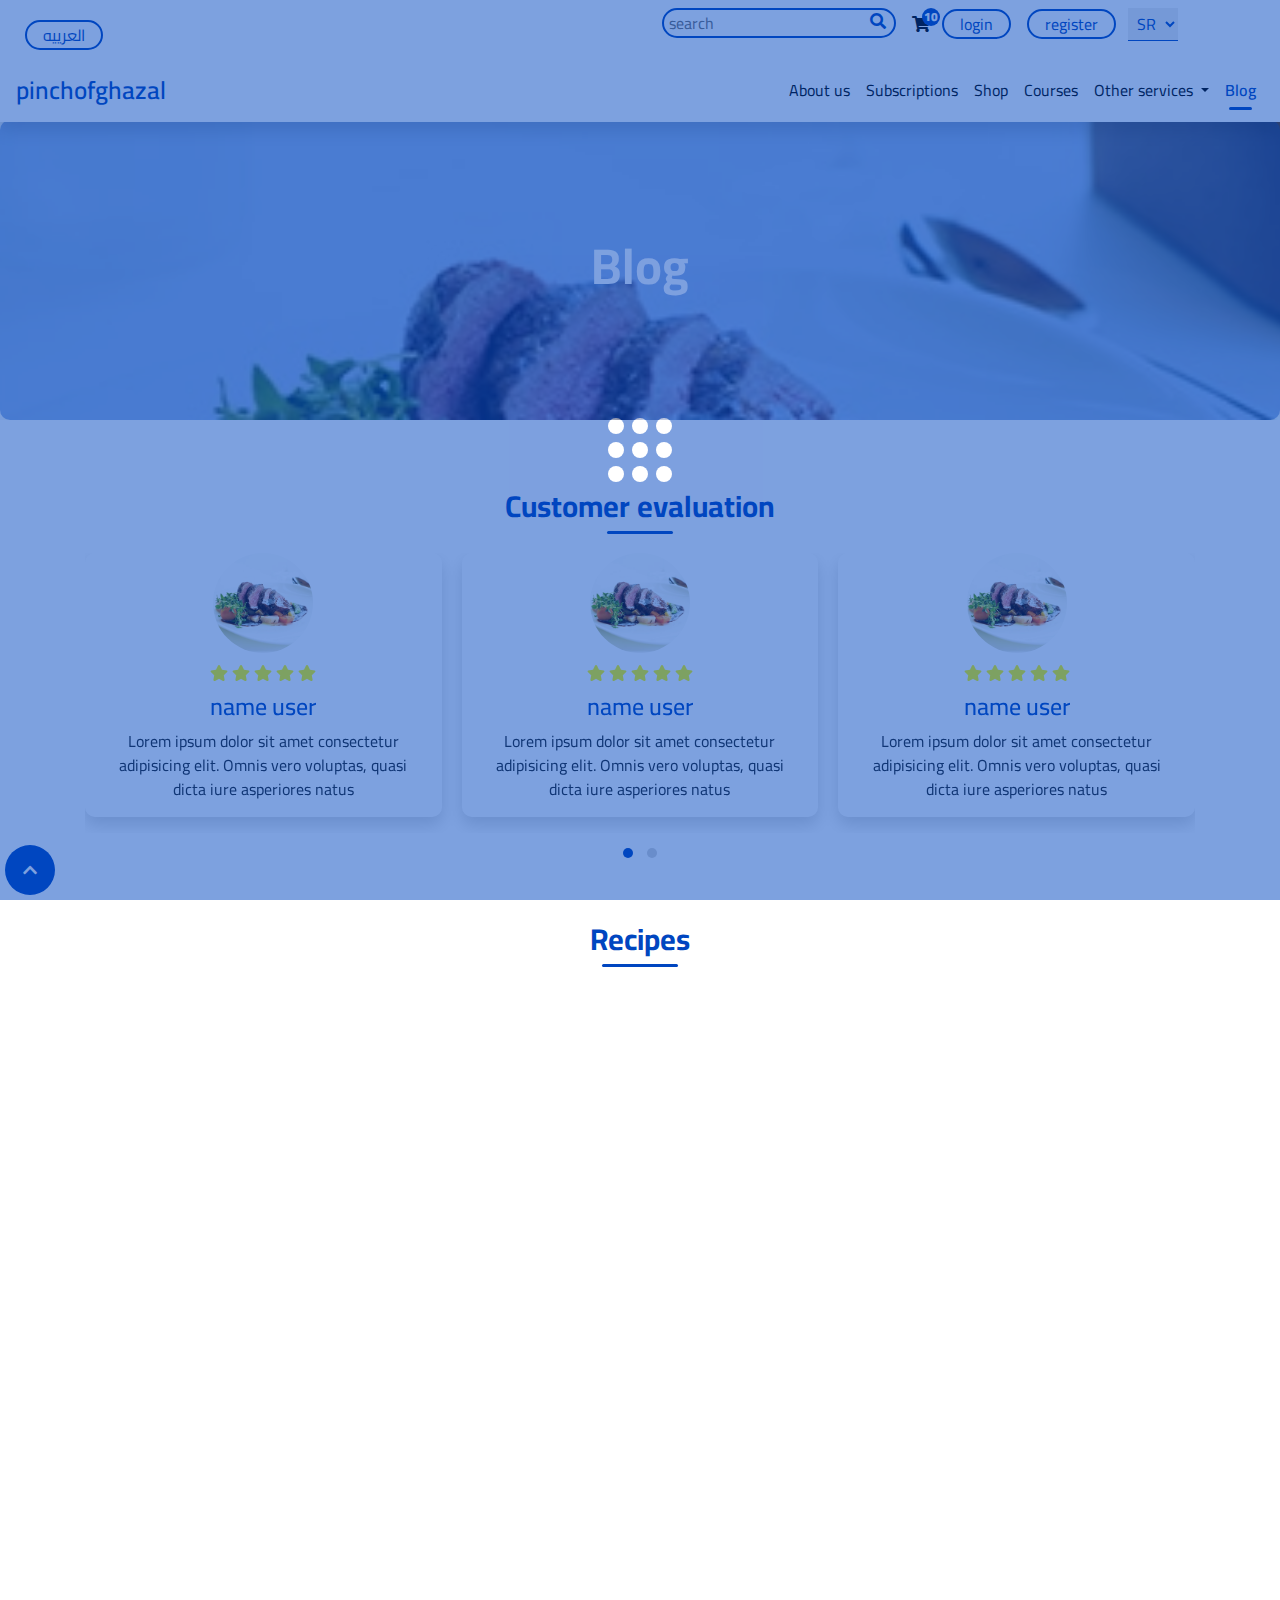
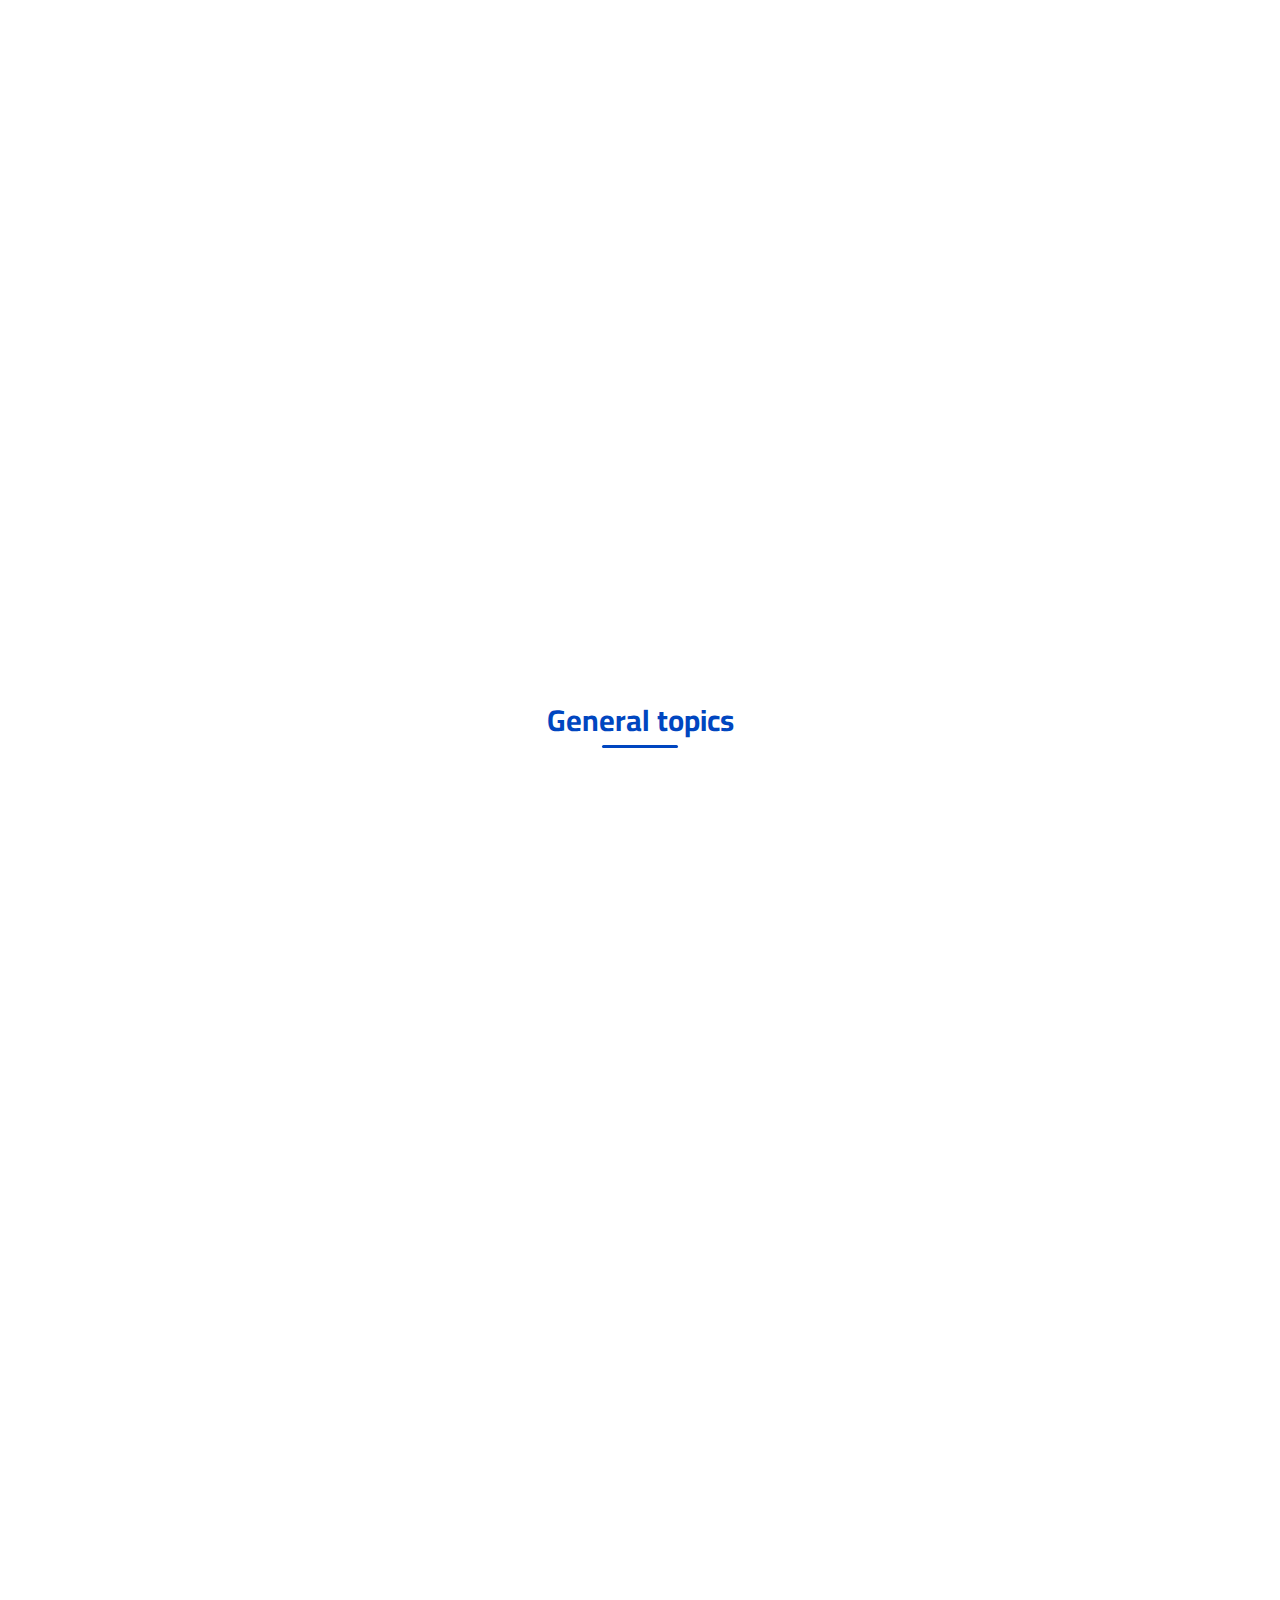
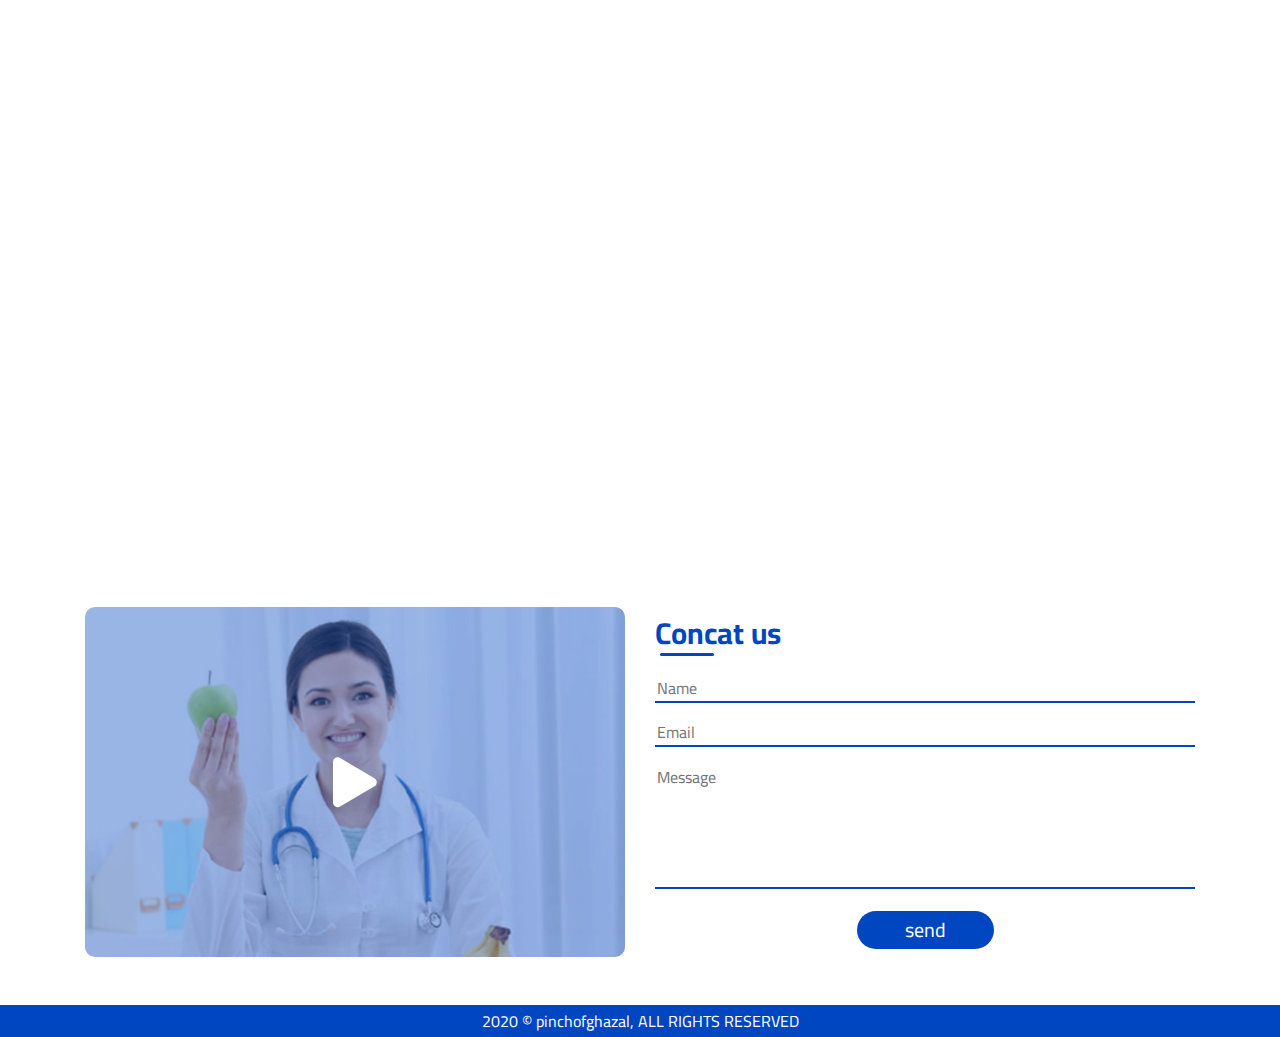
==== commit 5891e49d: "fix" ====
--- a/blog.html
+++ b/blog.html
@@ -18,18 +18,28 @@
 
 <body>
 
-
     <div class="loader">
-        <div class="one"></div>
-        <div class="two"></div>
+
+        <div class="lds-grid">
+            <div></div>
+            <div></div>
+            <div></div>
+            <div></div>
+            <div></div>
+            <div></div>
+            <div></div>
+            <div></div>
+            <div></div>
+        </div>
     </div>
+
 
 
 
     <div class="fixed-top bg-white shadow all-top">
         <div class="top-nav d-block bg-white py-2 clearfix px-5-all">
             <div class="d-inline-block w-25-all ">
-                <button class="change-langulage rounded-pill px-3"><a href="index_rtl.html">العربيه</a></button>
+                <button class="change-langulage rounded-pill px-3"><a href="index_rtl.html">العرييه</a></button>
             </div>
             <div class="d-inline-block w-70 ">
                 <div class="all-nav-top">
@@ -40,12 +50,23 @@
                                 <span>10</span>
                             </i>
                         </a>
+                        <button class="change-langulage mx-2 rounded-pill px-3 top-mop"><a
+                                href="index.html">login</a></button>
+                        <button class="change-langulage mx-1 rounded-pill px-3 top-mop"><a
+                                href="index.html">register</a></button>
+                        <select class="py-0 px-0 mx-1 top-mop">
+                            <option>SR</option>
+                            <option value="Option 2">$</option>
+                            <option value="Option 3">Reservation</option>
+                        </select>
+
 
                     </div>
                     <div class="d-inline-block float-right-all position-relative search-all">
                         <input type="text" class="search rounded-pill" placeholder="search">
                         <i class="fas fa-search"></i>
                     </div>
+
                 </div>
 
             </div>
@@ -59,7 +80,7 @@
             <div class="collapse navbar-collapse " id="navbarNav">
                 <ul class="navbar-nav mAll-auto ">
                     <li class="nav-item ">
-                        <a class="nav-link " href="#">About us <span class="sr-only">(current)</span></a>
+                        <a class="nav-link" href="#">About us <span class="sr-only">(current)</span></a>
                     </li>
                     <li class="nav-item">
                         <a class="nav-link" href="Subscriptions.html">Subscriptions</a>
@@ -85,10 +106,30 @@
                     <li class="nav-item">
                         <a class="nav-link active-nav" href="blog.html">Blog</a>
                     </li>
+
+                    <li class="nav-item mop">
+                        <a class="nav-link " href="#">login</a>
+                    </li>
+
+                    <li class="nav-item mop">
+                        <a class="nav-link " href="#">register</a>
+                    </li>
+
+                    <li class="nav-item mop">
+                        <a class="nav-link ">
+                            <select class="py-0 px-0">
+                                <option>SR</option>
+                                <option value="Option 2">$</option>
+                                <option value="Option 3">Reservation</option>
+                            </select>
+                        </a>
+                    </li>
+
                 </ul>
             </div>
         </nav>
     </div>
+
     <div class="header-blog" style="background-image: url(./img/blog1.jpg);">
         <div class="overlay-2">
             <div class="text-center blog-header d-flex justify-content-center align-items-center">
--- a/css/main.css
+++ b/css/main.css
@@ -89,7 +89,11 @@
 }
 
 body {
-  overflow-x: hidden;
+  overflow-x: hidden !important;
+}
+
+html {
+  overflow-x: hidden !important;
 }
 
 [dir="ltr"] .title-sec::after {
@@ -189,8 +193,6 @@
   display: -webkit-box;
   display: -ms-flexbox;
   display: flex;
-  height: 100vh;
-  width: 100%;
   top: 0;
   left: 0;
   right: 0;
@@ -1004,4 +1006,217 @@
   width: 100%;
   height: 100%;
 }
+
+select {
+  border: 2px solid #0046C0 !important;
+  border-radius: 5px;
+  -webkit-border-radius: 5px;
+  -moz-border-radius: 5px;
+  -ms-border-radius: 5px;
+  -o-border-radius: 5px;
+  outline: none;
+  padding: 5px;
+  color: #0046C0;
+}
+
+.btn-send {
+  padding: 3px 50px;
+  background-color: transparent;
+  border: 2px solid #0046C0;
+  color: #0046C0;
+}
+
+.btn-send:hover {
+  background-color: #0046C0;
+  color: #fff;
+}
+
+.strap {
+  position: absolute;
+  background-color: #0046C0;
+  color: #fff;
+  top: 15px;
+  width: 150px;
+  height: 30px;
+  transform: rotate(45deg);
+  -webkit-transform: rotate(45de);
+  -moz-transform: rotate(45de);
+  -ms-transform: rotate(45de);
+  -o-transform: rotate(45de);
+  text-align: center;
+  right: -50px;
+}
+
+.icon-strap {
+  display: block;
+  height: 80px;
+  width: 80px;
+  background-color: #0046C0;
+  color: #fff;
+  border-radius: 50%;
+  -webkit-border-radius: 50%;
+  -moz-border-radius: 50%;
+  -ms-border-radius: 50%;
+  -o-border-radius: 50%;
+  text-align: center;
+  display: -webkit-box;
+  display: -ms-flexbox;
+  display: flex;
+  -webkit-box-pack: center;
+      -ms-flex-pack: center;
+          justify-content: center;
+  -webkit-box-align: center;
+      -ms-flex-align: center;
+          align-items: center;
+}
+
+.icon-strap i {
+  font-size: 30px;
+}
+
+.radius-250 {
+  border-radius: 15px;
+  -webkit-border-radius: 15px;
+  -moz-border-radius: 15px;
+  -ms-border-radius: 15px;
+  -o-border-radius: 15px;
+}
+
+.title-dev {
+  font-size: 25px;
+  color: #0046C0;
+  font-weight: 600;
+}
+
+.price {
+  text-align: center;
+  font-size: 25px;
+  color: #0046C0;
+  font-weight: 600;
+}
+
+.lds-grid {
+  display: inline-block;
+  position: relative;
+  width: 80px;
+  height: 80px;
+}
+
+.lds-grid div {
+  position: absolute;
+  width: 16px;
+  height: 16px;
+  border-radius: 50%;
+  background: #fff;
+  -webkit-animation: lds-grid 1.2s linear infinite;
+          animation: lds-grid 1.2s linear infinite;
+}
+
+.lds-grid div:nth-child(1) {
+  top: 8px;
+  left: 8px;
+  -webkit-animation-delay: 0s;
+          animation-delay: 0s;
+}
+
+.lds-grid div:nth-child(2) {
+  top: 8px;
+  left: 32px;
+  -webkit-animation-delay: -0.4s;
+          animation-delay: -0.4s;
+}
+
+.lds-grid div:nth-child(3) {
+  top: 8px;
+  left: 56px;
+  -webkit-animation-delay: -0.8s;
+          animation-delay: -0.8s;
+}
+
+.lds-grid div:nth-child(4) {
+  top: 32px;
+  left: 8px;
+  -webkit-animation-delay: -0.4s;
+          animation-delay: -0.4s;
+}
+
+.lds-grid div:nth-child(5) {
+  top: 32px;
+  left: 32px;
+  -webkit-animation-delay: -0.8s;
+          animation-delay: -0.8s;
+}
+
+.lds-grid div:nth-child(6) {
+  top: 32px;
+  left: 56px;
+  -webkit-animation-delay: -1.2s;
+          animation-delay: -1.2s;
+}
+
+.lds-grid div:nth-child(7) {
+  top: 56px;
+  left: 8px;
+  -webkit-animation-delay: -0.8s;
+          animation-delay: -0.8s;
+}
+
+.lds-grid div:nth-child(8) {
+  top: 56px;
+  left: 32px;
+  -webkit-animation-delay: -1.2s;
+          animation-delay: -1.2s;
+}
+
+.lds-grid div:nth-child(9) {
+  top: 56px;
+  left: 56px;
+  -webkit-animation-delay: -1.6s;
+          animation-delay: -1.6s;
+}
+
+@-webkit-keyframes lds-grid {
+  0%,
+  100% {
+    opacity: 1;
+  }
+  50% {
+    opacity: 0.5;
+  }
+}
+
+@keyframes lds-grid {
+  0%,
+  100% {
+    opacity: 1;
+  }
+  50% {
+    opacity: 0.5;
+  }
+}
+
+.d-inline-block select {
+  max-width: 50px;
+  text-align: center;
+  border: none !important;
+  border-bottom: 1px solid #0046C0 !important;
+  border-radius: 0 !important;
+  -webkit-border-radius: 0 !important;
+  -moz-border-radius: 0 !important;
+  -ms-border-radius: 0 !important;
+  -o-border-radius: 0 !important;
+}
+
+.mop {
+  display: none !important;
+}
+
+@media (min-width: 1px) and (max-width: 767px) {
+  .top-mop {
+    display: none;
+  }
+  .mop {
+    display: block !important;
+  }
+}
 /*# sourceMappingURL=main.css.map */